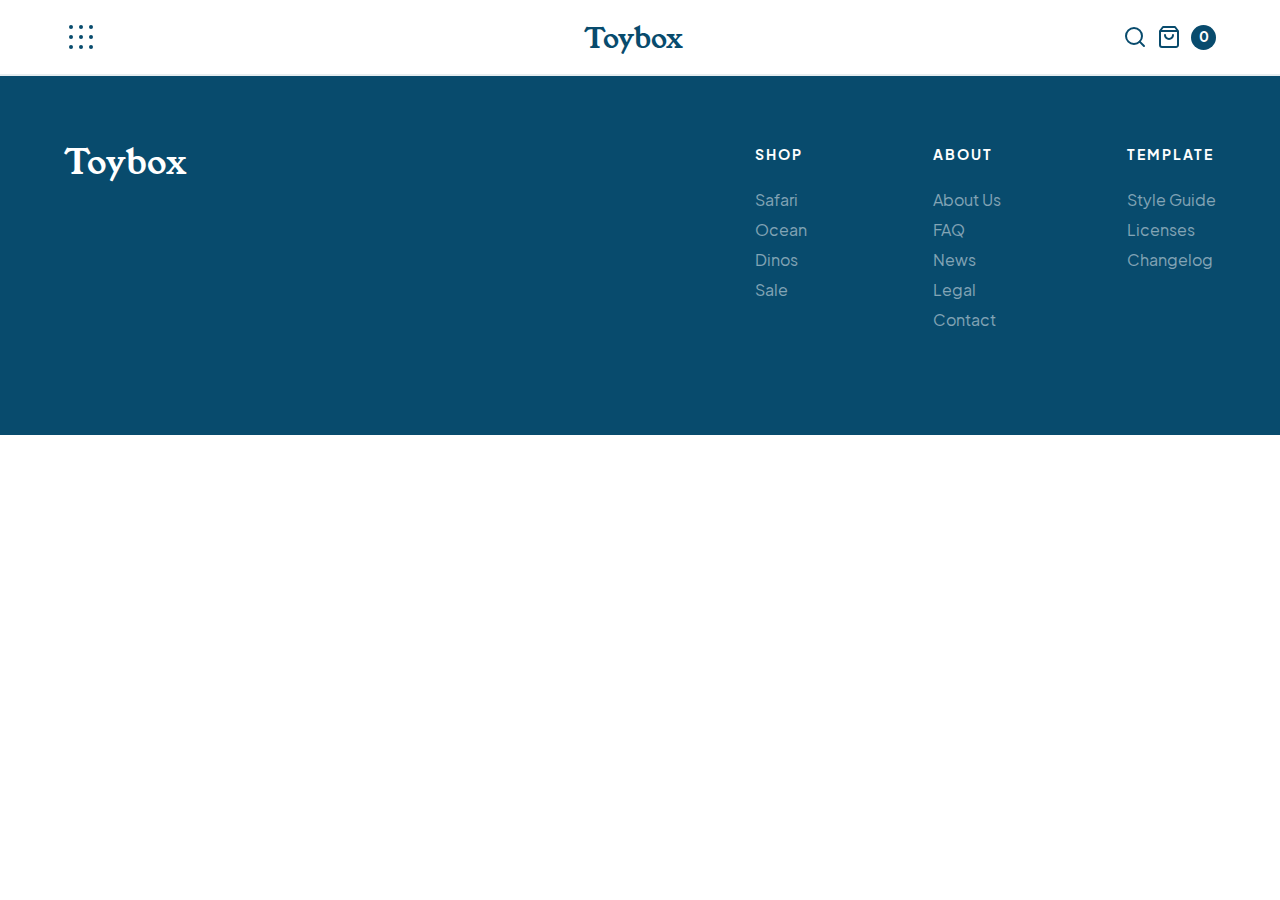
==== contact.html @ fc0252c5 "added shared base html to contact page" ====
<!DOCTYPE html>
<html lang="en">
<head>
    <meta charset="UTF-8">
    <meta http-equiv="X-UA-Compatible" content="IE=edge">
    <meta name="viewport" content="width=device-width, initial-scale=1.0">
    <title>Contact</title>
    <link rel="stylesheet" href="./styles/styles.css">
    <script src="./script.js"></script>
</head>
<body>
    <a href="#mainContent" class="skipLink">Skip to the main content.</a>
    
    <nav class="navBar">
        <div class="wrapper">
            <button class="menuIcon" id="hamburger">
                <img src="./assets/menu-button.svg" alt="open slide-out menu">
            </button>
    
            <a href="#" class="logo">
                <h1>Toybox</h1>
            </a>
    
            <div class="searchCart">
                <button class="menuIcon">
                    <img src="./assets/search.svg" alt="search page" class="searchIcon">
                </button>
    
                <a href="#" class="bag">
                    <img src="./assets/shop-bag.svg" alt="shopping bag" class="bagIcon">
                </a>
    
                <div class="counter">
                    <p class="smallCopy">0</p>
                </div>
            </div>
            <!--END .searchCart-->
        </div>
        <!--END .wrapper-->
    
        <div class="slideOutNav">
            <button id="menuClose">
                <img src="./assets/menu-close.svg" alt="close slide out navigation">
            </button>
    
            <nav>
                <ul class="mainMenu">
                    <li><a href="#">Shop</a></li>
                    <li><a href="#">About</a></li>
                    <li><a href="#">FAQ</a></li>
                    <li><a href="#">News</a></li>
                    <li><a href="./contact.html">Contact</a></li>
                </ul>
            </nav>
        </div>
        <!--END of slide out nav-->
    </nav>

    <footer>
        <div class="wrapper">
            <div class="footerFlexContainer">
                <a href="./index.html">
                    <h4>Toybox</h4>
                </a>
    
                <nav class="footerNav">
                    <ul class="footerShop">
                        <li>
                            <h5>Shop</h5>
                        </li>
                        <li><a href="#">Safari</a></li>
                        <li><a href="#">Ocean</a></li>
                        <li><a href="#">Dinos</a></li>
                        <li><a href="#">Sale</a></li>
                    </ul>
                    <!--END of .footerShop-->
    
                    <ul>
                        <li>
                            <h5>About</h5>
                        </li>
                        <li><a href="">About Us</a></li>
                        <li><a href="">FAQ</a></li>
                        <li><a href="">News</a></li>
                        <li><a href="">Legal</a></li>
                        <li><a href="./contact.html">Contact</a></li>
                    </ul>
                    <!--END .footerAbout-->
    
                    <ul>
                        <li>
                            <h5>Template</h5>
                        </li>
                        <li><a href="#">Style Guide</a></li>
                        <li><a href="#">Licenses</a></li>
                        <li><a href="#">Changelog</a></li>
                    </ul>
                </nav>
            </div>
    
    
        </div>
        <!--END .wrapper-->
    </footer>
</body>
</html>
---- styles/styles.css ----
html {
  line-height: 1.15;
  -ms-text-size-adjust: 100%;
  -webkit-text-size-adjust: 100%;
}

body {
  margin: 0;
}

article, aside, footer, header, nav, section {
  display: block;
}

h1 {
  font-size: 2em;
  margin: 0.67em 0;
}

figcaption, figure, main {
  display: block;
}

figure {
  margin: 1em 40px;
}

hr {
  -webkit-box-sizing: content-box;
          box-sizing: content-box;
  height: 0;
  overflow: visible;
}

pre {
  font-family: monospace, monospace;
  font-size: 1em;
}

a {
  background-color: transparent;
  -webkit-text-decoration-skip: objects;
}

abbr[title] {
  border-bottom: none;
  text-decoration: underline;
  -webkit-text-decoration: underline dotted;
          text-decoration: underline dotted;
}

b, strong {
  font-weight: inherit;
}

b, strong {
  font-weight: bolder;
}

code, kbd, samp {
  font-family: monospace, monospace;
  font-size: 1em;
}

dfn {
  font-style: italic;
}

mark {
  background-color: #ff0;
  color: #000;
}

small {
  font-size: 80%;
}

sub, sup {
  font-size: 75%;
  line-height: 0;
  position: relative;
  vertical-align: baseline;
}

sub {
  bottom: -0.25em;
}

sup {
  top: -0.5em;
}

audio, video {
  display: inline-block;
}

audio:not([controls]) {
  display: none;
  height: 0;
}

img {
  border-style: none;
}

svg:not(:root) {
  overflow: hidden;
}

button, input, optgroup, select, textarea {
  font-family: sans-serif;
  font-size: 100%;
  line-height: 1.15;
  margin: 0;
}

button, input {
  overflow: visible;
}

button, select {
  text-transform: none;
}

button, html [type=button], [type=reset], [type=submit] {
  -webkit-appearance: button;
}

button::-moz-focus-inner, [type=button]::-moz-focus-inner, [type=reset]::-moz-focus-inner, [type=submit]::-moz-focus-inner {
  border-style: none;
  padding: 0;
}

button:-moz-focusring, [type=button]:-moz-focusring, [type=reset]:-moz-focusring, [type=submit]:-moz-focusring {
  outline: 1px dotted ButtonText;
}

fieldset {
  padding: 0.35em 0.75em 0.625em;
}

legend {
  -webkit-box-sizing: border-box;
          box-sizing: border-box;
  color: inherit;
  display: table;
  max-width: 100%;
  padding: 0;
  white-space: normal;
}

progress {
  display: inline-block;
  vertical-align: baseline;
}

textarea {
  overflow: auto;
}

[type=checkbox], [type=radio] {
  -webkit-box-sizing: border-box;
          box-sizing: border-box;
  padding: 0;
}

[type=number]::-webkit-inner-spin-button, [type=number]::-webkit-outer-spin-button {
  height: auto;
}

[type=search] {
  -webkit-appearance: textfield;
  outline-offset: -2px;
}

[type=search]::-webkit-search-cancel-button, [type=search]::-webkit-search-decoration {
  -webkit-appearance: none;
}

::-webkit-file-upload-button {
  -webkit-appearance: button;
  font: inherit;
}

details, menu {
  display: block;
}

summary {
  display: list-item;
}

canvas {
  display: inline-block;
}

template {
  display: none;
}

[hidden] {
  display: none;
}

.clearfix:after {
  visibility: hidden;
  display: block;
  font-size: 0;
  content: "";
  clear: both;
  height: 0;
}

html {
  -webkit-box-sizing: border-box;
  box-sizing: border-box;
}

*, *:before, *:after {
  -webkit-box-sizing: inherit;
          box-sizing: inherit;
}

.sr-only {
  position: absolute;
  width: 1px;
  height: 1px;
  margin: -1px;
  border: 0;
  padding: 0;
  white-space: nowrap;
  -webkit-clip-path: inset(100%);
          clip-path: inset(100%);
  clip: rect(0 0 0 0);
  overflow: hidden;
}

.skipLink {
  background-color: white;
  color: black;
  font-size: 1rem;
  padding: 10px 0;
  position: absolute;
  left: -1000px;
  top: 0;
  z-index: 999;
}
.skipLink:focus {
  left: 0;
  right: 0;
  text-align: center;
}

@font-face {
  font-family: "Jakarta Sans";
  src: url(../fonts/PlusJakarta_Sans-2.5/webfonts/PlusJakartaSans-Regular.woff), url(../fonts/PlusJakarta_Sans-2.5/webfonts/PlusJakartaSans-Regular.woff2), url(../fonts/PlusJakarta_Sans-2.5/static/PlusJakartaSans-Regular.ttf);
  font-weight: normal;
}
@font-face {
  font-family: "Jakarta Sans";
  src: url(../fonts/PlusJakarta_Sans-2.5/webfonts/PlusJakartaSans-Bold.woff), url(../fonts/PlusJakarta_Sans-2.5/webfonts/PlusJakartaSans-Bold.woff2), url(../fonts/PlusJakarta_Sans-2.5/static/PlusJakartaSans-Bold.ttf);
  font-weight: bold;
}
@font-face {
  font-family: "Young Serif";
  src: url(../fonts/youngserif/YoungSerif-Regular.otf);
}
html {
  font-size: 125%;
}

body {
  font-family: "Jakarta Sans";
  font-size: 1rem;
  color: #084b6d;
}

h1, h2, h3, h4 {
  font-family: "Young Serif";
  color: #084b6d;
  margin: 0;
}

h1 {
  font-size: 28px;
  font-size: 1.4rem;
}

h2 {
  font-size: 40px;
  font-size: 2rem;
  margin-bottom: 18px;
}

h3 {
  font-size: 54px;
  font-size: 2.7rem;
}

h4 {
  font-size: 34px;
  font-size: 1.7rem;
}

h5 {
  font-size: 14px;
  font-size: 0.7rem;
  text-transform: uppercase;
  letter-spacing: 0.1rem;
}

p {
  line-height: 1.4;
}
p.smallCopy {
  font-size: 14px;
  font-size: 0.7rem;
  font-weight: bold;
  margin: 0;
}

a {
  text-decoration: none;
  color: inherit;
  -webkit-transition: 0.3s;
  transition: 0.3s;
}

.wrapper {
  max-width: 1280px;
  width: 90%;
  margin: 0 auto;
}

ul {
  list-style: none;
  margin: 0;
  padding: 0;
}

img {
  width: 100%;
  display: block;
}

button {
  background-color: transparent;
  border: none;
  cursor: pointer;
  padding: 15px;
}

a {
  display: inline-block;
}
a.button {
  border: 2px solid #084b6d;
  font-size: 14px;
  font-size: 0.7rem;
  font-weight: bold;
  padding: 15px 32px;
}
a.button:hover, a.button:focus {
  background-color: #084b6d;
  color: #fff;
}
a.secondaryButton {
  background-color: #084b6d;
  color: #fff;
}
a.secondaryButton:hover, a.secondaryButton:focus {
  background-color: #fff;
  color: #084b6d;
}

.navBar {
  position: sticky;
  top: 0;
  background-color: #fff;
  border-bottom: 2px solid rgba(8, 75, 109, 0.1);
  z-index: 10;
  padding: 15px 0;
}
.navBar .wrapper {
  display: -webkit-box;
  display: -ms-flexbox;
  display: flex;
  -webkit-box-pack: justify;
      -ms-flex-pack: justify;
          justify-content: space-between;
  -webkit-box-align: center;
      -ms-flex-align: center;
          align-items: center;
}
.navBar .searchCart {
  display: -webkit-box;
  display: -ms-flexbox;
  display: flex;
  -webkit-box-align: center;
      -ms-flex-align: center;
          align-items: center;
}
.navBar .bag,
.navBar .menuIcon {
  padding: 10px 5px;
}
.navBar .counter {
  background-color: #084b6d;
  color: #fff;
  border-radius: 50%;
  width: 25px;
  height: 25px;
  display: -webkit-box;
  display: -ms-flexbox;
  display: flex;
  -webkit-box-align: center;
      -ms-flex-align: center;
          align-items: center;
  -webkit-box-pack: center;
      -ms-flex-pack: center;
          justify-content: center;
  margin-left: 5px;
}
.navBar .logo {
  margin-left: 50px;
}

.slideOutNav {
  background-color: #084b6d;
  color: #fff;
  min-height: 100vh;
  position: fixed;
  top: 0;
  padding: 30px 50px;
  width: 100%;
  max-width: 450px;
  font-weight: bold;
  display: -webkit-box;
  display: -ms-flexbox;
  display: flex;
  -webkit-box-orient: vertical;
  -webkit-box-direction: normal;
      -ms-flex-direction: column;
          flex-direction: column;
  z-index: 20;
  left: -450px;
  -webkit-transition: 0.3s;
  transition: 0.3s;
}
.slideOutNav.open {
  left: 0;
}
.slideOutNav button {
  -ms-flex-item-align: end;
      align-self: flex-end;
}
.slideOutNav a {
  line-height: 2.2rem;
}
.slideOutNav a:hover, .slideOutNav a:focus {
  color: rgba(255, 255, 255, 0.6);
}

header {
  display: -webkit-box;
  display: -ms-flexbox;
  display: flex;
  -webkit-box-align: center;
      -ms-flex-align: center;
          align-items: center;
  -ms-flex-wrap: wrap;
      flex-wrap: wrap;
  background-color: #f8fbf3;
}
header .headerImgContainer {
  width: 45%;
}
header .headerContentContainer {
  width: 55%;
  padding: 0 90px;
}

.categories {
  padding: 90px 0;
}

.categoryGallery {
  display: -webkit-box;
  display: -ms-flexbox;
  display: flex;
  -ms-flex-wrap: wrap;
      flex-wrap: wrap;
  -webkit-box-pack: space-evenly;
      -ms-flex-pack: space-evenly;
          justify-content: space-evenly;
  text-align: center;
}
.categoryGallery .item {
  width: 40%;
  padding: 40px;
  border-radius: 10%;
  margin: 25px 0;
}
.categoryGallery .item a:hover, .categoryGallery .item a:focus {
  -webkit-transform: scale(0.9);
          transform: scale(0.9);
}
.categoryGallery .item img {
  border-radius: 10%;
  margin-bottom: 20px;
}
.categoryGallery .item1 {
  background-color: #ffd698;
}
.categoryGallery .item2 {
  background-color: #d3f0f9;
}
.categoryGallery .item3 {
  background-color: #f8fbf3;
}
.categoryGallery .item4 {
  background-color: #fff5f5;
}

.play {
  background-image: url(../assets/background-image.jpg);
  background-size: cover;
  background-position: center;
  padding: 40px 0;
}
.play .playContainer {
  background-color: #fff;
  border: 20px solid #f4fcff;
  max-width: 650px;
  padding: 70px 40px;
  text-align: center;
}
.play .playContainer p {
  text-align: left;
}

footer {
  background-color: #084b6d;
  color: #fff;
  padding: 70px 0 100px;
}
footer h4 {
  color: #fff;
}
footer h5 {
  margin-top: 0;
}
footer .footerFlexContainer {
  display: -webkit-box;
  display: -ms-flexbox;
  display: flex;
  -webkit-box-pack: justify;
      -ms-flex-pack: justify;
          justify-content: space-between;
}
footer .footerNav {
  display: -webkit-box;
  display: -ms-flexbox;
  display: flex;
  -webkit-box-pack: justify;
      -ms-flex-pack: justify;
          justify-content: space-between;
  width: 40%;
}
footer a {
  color: rgba(255, 255, 255, 0.5);
  font-size: 16px;
  font-size: 0.8rem;
  line-height: 1.5rem;
}
footer a:hover, footer a:focus {
  color: #fff;
}

@media (max-width: 1000px) {
  header {
    -webkit-box-orient: vertical;
    -webkit-box-direction: normal;
        -ms-flex-direction: column;
            flex-direction: column;
  }
  header .headerImgContainer {
    width: 100%;
  }
  header .headerContentContainer {
    width: 100%;
    padding: 30px 90px 40px;
  }
  footer .footerFlexContainer {
    -webkit-box-orient: vertical;
    -webkit-box-direction: normal;
        -ms-flex-direction: column;
            flex-direction: column;
    -webkit-box-align: center;
        -ms-flex-align: center;
            align-items: center;
  }
  footer .footerNav {
    -webkit-box-pack: space-evenly;
        -ms-flex-pack: space-evenly;
            justify-content: space-evenly;
    width: 100%;
    margin-top: 50px;
  }
}
@media (max-width: 500px) {
  .navBar .wrapper {
    -webkit-box-orient: vertical;
    -webkit-box-direction: normal;
        -ms-flex-direction: column;
            flex-direction: column;
  }
  .logo {
    margin: 7px 0 12px;
  }
  header img {
    max-height: 35%;
  }
  .categories .categoryGallery {
    -webkit-box-orient: vertical;
    -webkit-box-direction: normal;
        -ms-flex-direction: column;
            flex-direction: column;
  }
  .categories .categoryGallery .item {
    width: 100%;
  }
  .play {
    padding: 0;
  }
  h3 {
    font-size: 2rem;
  }
  footer .footerFlexContainer {
    -webkit-box-orient: vertical;
    -webkit-box-direction: normal;
        -ms-flex-direction: column;
            flex-direction: column;
    -webkit-box-align: center;
        -ms-flex-align: center;
            align-items: center;
    padding-top: 30px;
  }
  footer .footerFlexContainer .footerNav {
    -webkit-box-orient: vertical;
    -webkit-box-direction: normal;
        -ms-flex-direction: column;
            flex-direction: column;
    text-align: center;
  }
  footer .footerFlexContainer .footerNav ul {
    margin-top: 40px;
  }
}
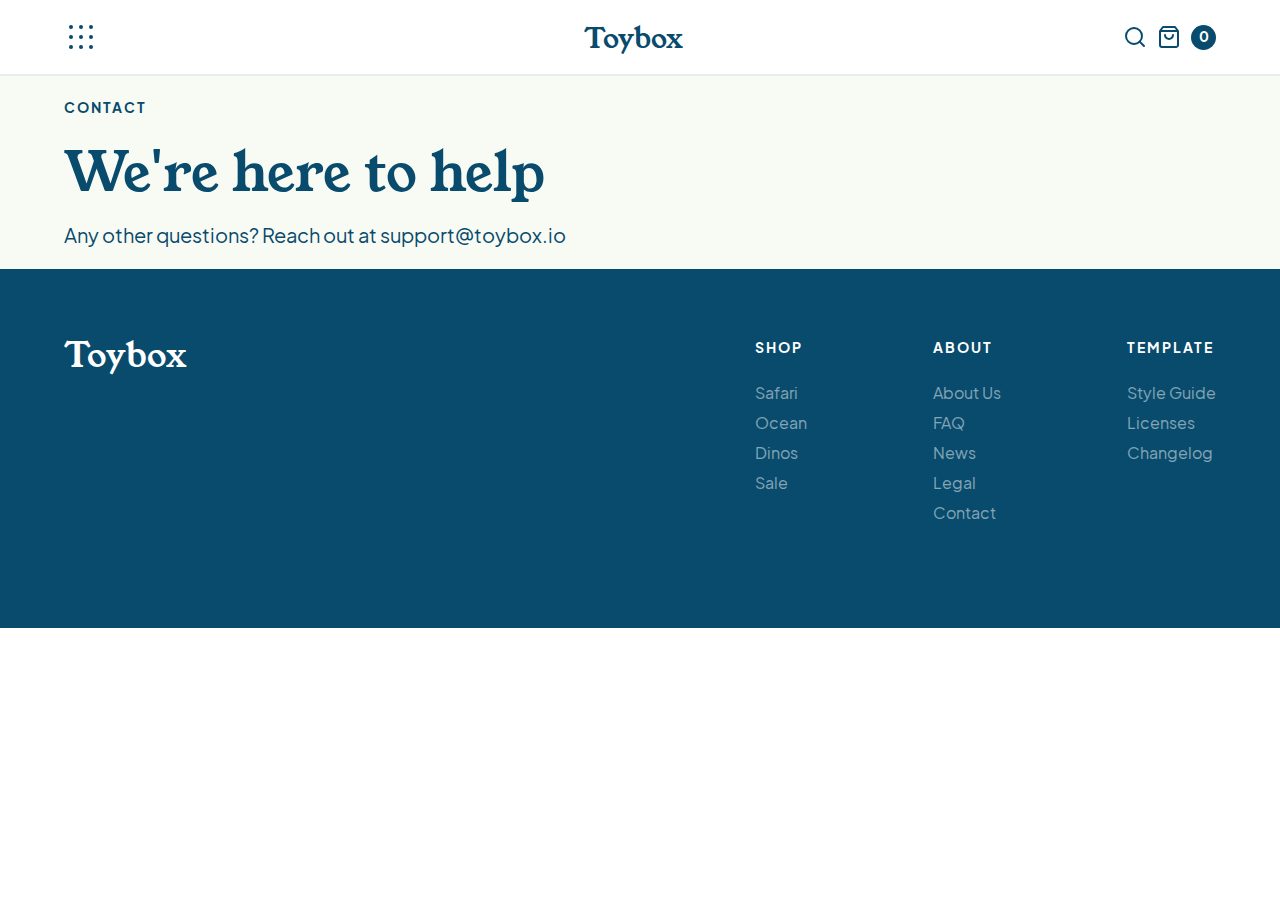
==== commit 3f658b4c: "Added header markup to contact page" ====
--- a/contact.html
+++ b/contact.html
@@ -56,6 +56,17 @@
         <!--END of slide out nav-->
     </nav>
 
+    <header class="contactHeader">
+        <div class="wrapper">
+            <div class="contactContent">
+                <h5>Contact</h5>
+                <h3>We're here to help</h3>
+                <p>Any other questions? Reach out at <a href="mailto:support@toybox.io">support@toybox.io</a></p>
+            </div><!--END .contactContent-->
+
+        </div><!--END .wrapper-->
+    </header>
+
     <footer>
         <div class="wrapper">
             <div class="footerFlexContainer">
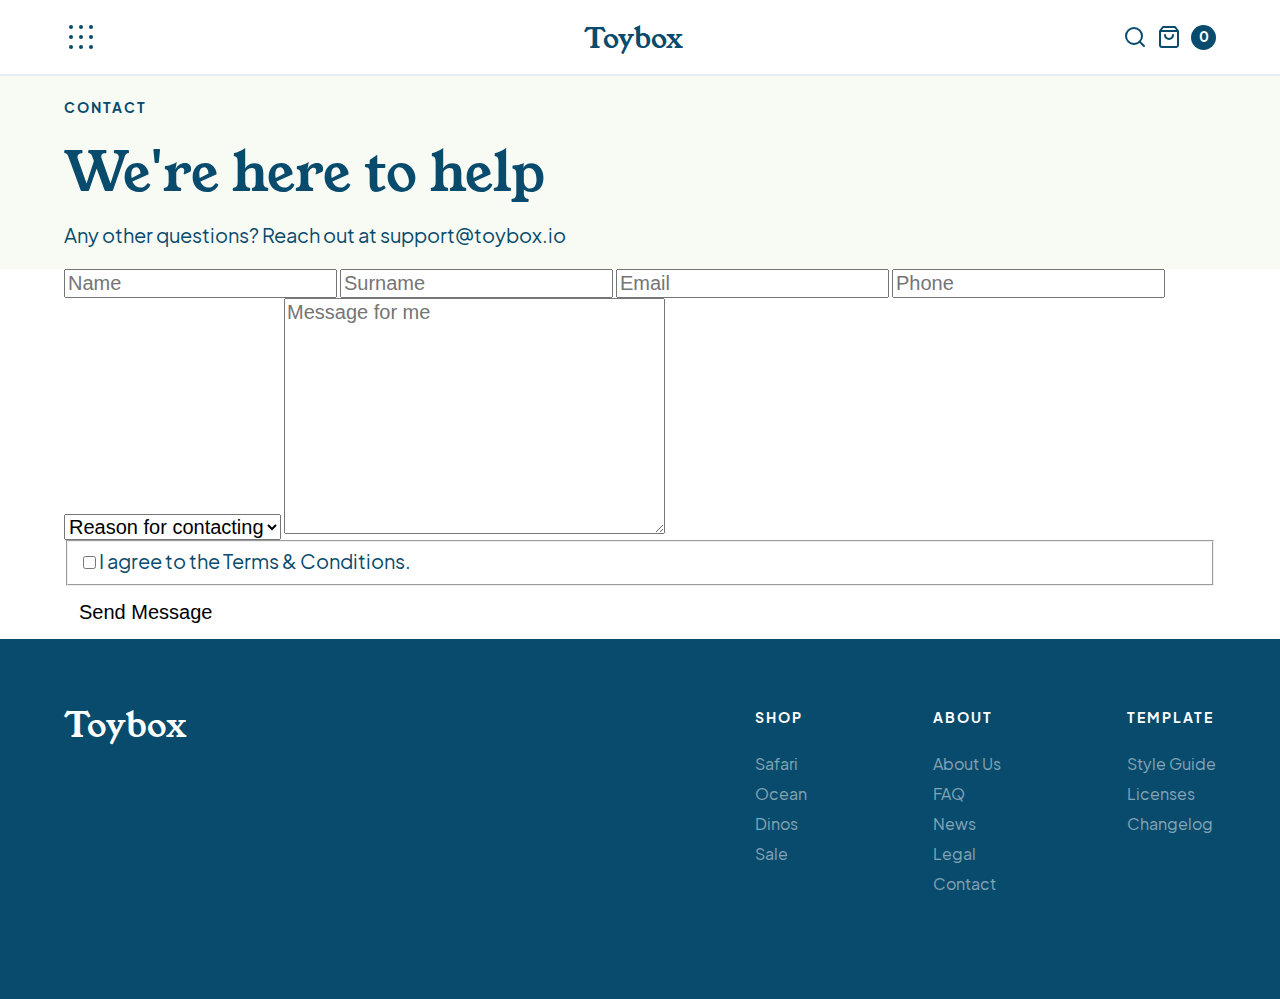
==== commit 805e69e9: "added form markup to contact page" ====
--- a/contact.html
+++ b/contact.html
@@ -63,9 +63,46 @@
                 <h3>We're here to help</h3>
                 <p>Any other questions? Reach out at <a href="mailto:support@toybox.io">support@toybox.io</a></p>
             </div><!--END .contactContent-->
-
         </div><!--END .wrapper-->
     </header>
+
+    <main id="mainContent">
+        <div class="wrapper">
+            <form action="" method="" class="contactForm" name="contactForm">
+                <label for="name" class="sr-only">Name</label>
+                <input type="text" id="name" placeholder="Name">
+
+                <label for="surname" class="sr-only">Surname</label>
+                <input type="text" id="surname" placeholder="Surname">
+
+                <label for="email" class="sr-only">Email</label>
+                <input type="email" id="email" placeholder="Email">
+
+                <label for="phone" class="sr-only">Phone</label>
+                <input type="text" id="phone" placeholder="Phone">
+
+                <select name="reason" id="reason">
+                    <option value="initial" disabled selected>Reason for contacting</option>
+                    <option value="questions">Questions</option>
+                    <option value="complaints">Complaints</option>
+                    <option value="refunds">Refunds</option>
+                    <option value="shipping">Shipping</option>
+                    <option value="other">Other</option>
+                </select>
+
+                <label for="message" class="sr-only">Message for me</label>
+                <textarea name="message" id="message" cols="30" rows="10" placeholder="Message for me"></textarea>
+
+                <fieldset>
+                    <input type="checkbox" id="terms">
+                    <label for="terms">I agree to the <a href="#" class="terms">Terms & Conditions.</a> </label>
+                </fieldset>
+
+                <button>Send Message</button>
+            </form>
+        </div>
+    </main>
+
 
     <footer>
         <div class="wrapper">
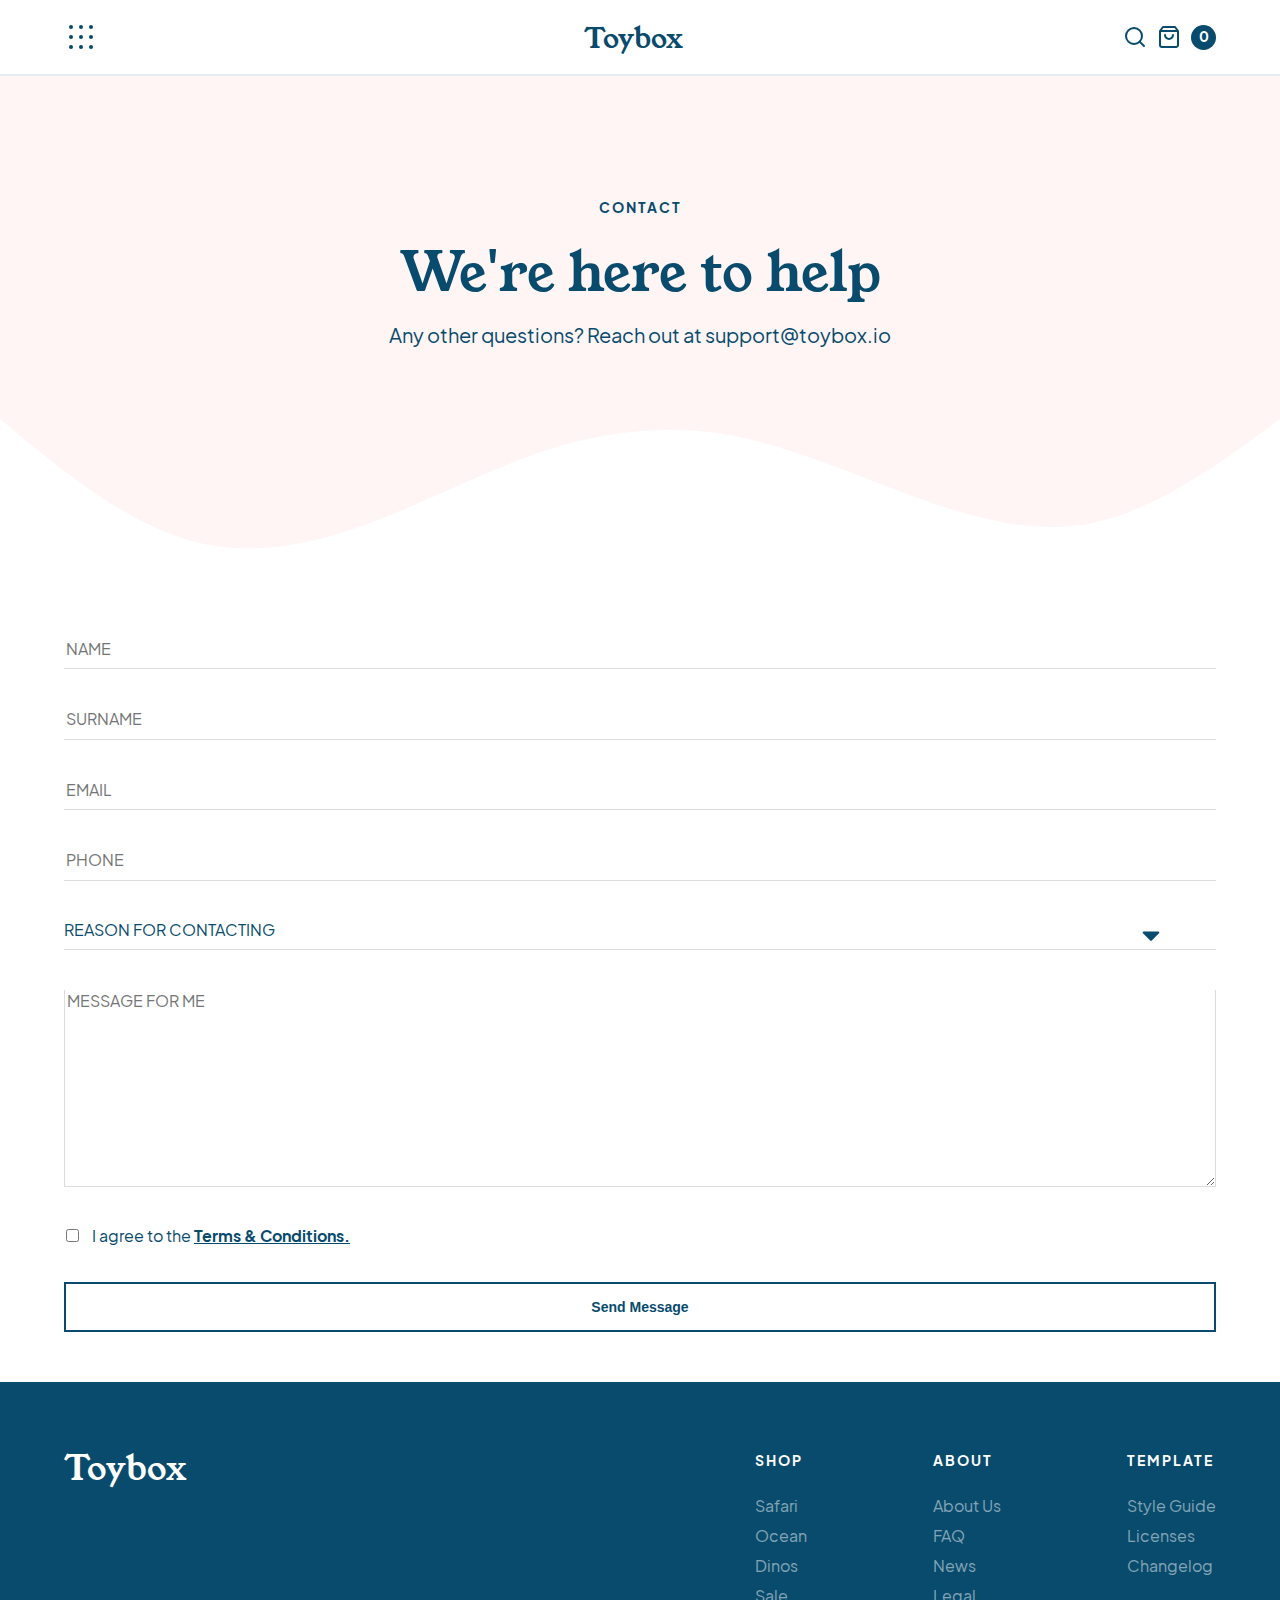
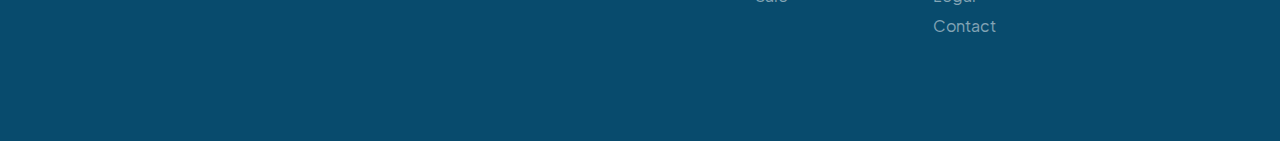
==== commit a65098dc: "finished styling form, refactored base button styles" ====
--- a/contact.html
+++ b/contact.html
@@ -98,7 +98,7 @@
                     <label for="terms">I agree to the <a href="#" class="terms">Terms & Conditions.</a> </label>
                 </fieldset>
 
-                <button>Send Message</button>
+                <button class="contactButton">Send Message</button>
             </form>
         </div>
     </main>
--- a/styles/styles.css
+++ b/styles/styles.css
@@ -353,24 +353,31 @@
 a {
   display: inline-block;
 }
-a.button {
+a.secondaryButton {
+  background-color: #084b6d;
+  color: #fff;
+}
+a.secondaryButton:hover, a.secondaryButton:focus {
+  background-color: #fff;
+  color: #084b6d;
+}
+
+.button,
+.contactButton {
   border: 2px solid #084b6d;
   font-size: 14px;
   font-size: 0.7rem;
   font-weight: bold;
+  color: #084b6d;
   padding: 15px 32px;
-}
-a.button:hover, a.button:focus {
+  -webkit-transition: 0.3s;
+  transition: 0.3s;
+}
+.button:hover, .button:focus,
+.contactButton:hover,
+.contactButton:focus {
   background-color: #084b6d;
   color: #fff;
-}
-a.secondaryButton {
-  background-color: #084b6d;
-  color: #fff;
-}
-a.secondaryButton:hover, a.secondaryButton:focus {
-  background-color: #fff;
-  color: #084b6d;
 }
 
 .navBar {
@@ -480,6 +487,104 @@
   padding: 0 90px;
 }
 
+.contactHeader {
+  background-color: #fff5f5;
+  padding-top: 100px;
+  text-align: center;
+}
+.contactHeader .contactContent {
+  padding-bottom: 50px;
+}
+.contactHeader::after {
+  content: "";
+  background-image: url(../assets/wave.svg);
+  width: 100%;
+  height: 150px;
+  background-size: 100% 150px;
+}
+
+.contactForm {
+  display: -webkit-box;
+  display: -ms-flexbox;
+  display: flex;
+  -webkit-box-orient: vertical;
+  -webkit-box-direction: normal;
+      -ms-flex-direction: column;
+          flex-direction: column;
+  padding: 70px 0 50px;
+}
+
+input,
+textarea,
+select {
+  border: 0;
+  border-bottom: 1px solid #ddd;
+  margin-bottom: 40px;
+  padding-bottom: 10px;
+  font-family: "Jakarta Sans";
+  font-size: 16px;
+  font-size: 0.8rem;
+  text-transform: uppercase;
+  color: #084b6d;
+  -webkit-transition: 0.3s;
+  transition: 0.3s;
+}
+input::-webkit-input-placeholder, textarea::-webkit-input-placeholder, select::-webkit-input-placeholder {
+  opacity: 1;
+}
+input::-moz-placeholder, textarea::-moz-placeholder, select::-moz-placeholder {
+  opacity: 1;
+}
+input:-ms-input-placeholder, textarea:-ms-input-placeholder, select:-ms-input-placeholder {
+  opacity: 1;
+}
+input::-ms-input-placeholder, textarea::-ms-input-placeholder, select::-ms-input-placeholder {
+  opacity: 1;
+}
+input::placeholder,
+textarea::placeholder,
+select::placeholder {
+  opacity: 1;
+}
+input:hover,
+input :focus,
+textarea:hover,
+textarea :focus,
+select:hover,
+select :focus {
+  border-color: #084b6d;
+}
+
+textarea {
+  border-left: 1px solid #ddd;
+  border-right: 1px solid #ddd;
+}
+
+select {
+  -webkit-appearance: none;
+     -moz-appearance: none;
+          appearance: none;
+  background-color: #fff;
+  background-image: url(../assets/caret-down-solid.svg);
+  background-repeat: no-repeat;
+  background-position: 95%;
+}
+
+fieldset {
+  border: 0;
+  padding: 0;
+  font-size: 16px;
+  font-size: 0.8rem;
+}
+fieldset input {
+  margin-right: 10px;
+  accent-color: #084b6d;
+}
+fieldset a {
+  font-weight: bold;
+  text-decoration: underline;
+}
+
 .categories {
   padding: 90px 0;
 }
@@ -616,7 +721,7 @@
             flex-direction: column;
   }
   .logo {
-    margin: 7px 0 12px;
+    margin: 7px 0 12px 0;
   }
   header img {
     max-height: 35%;
